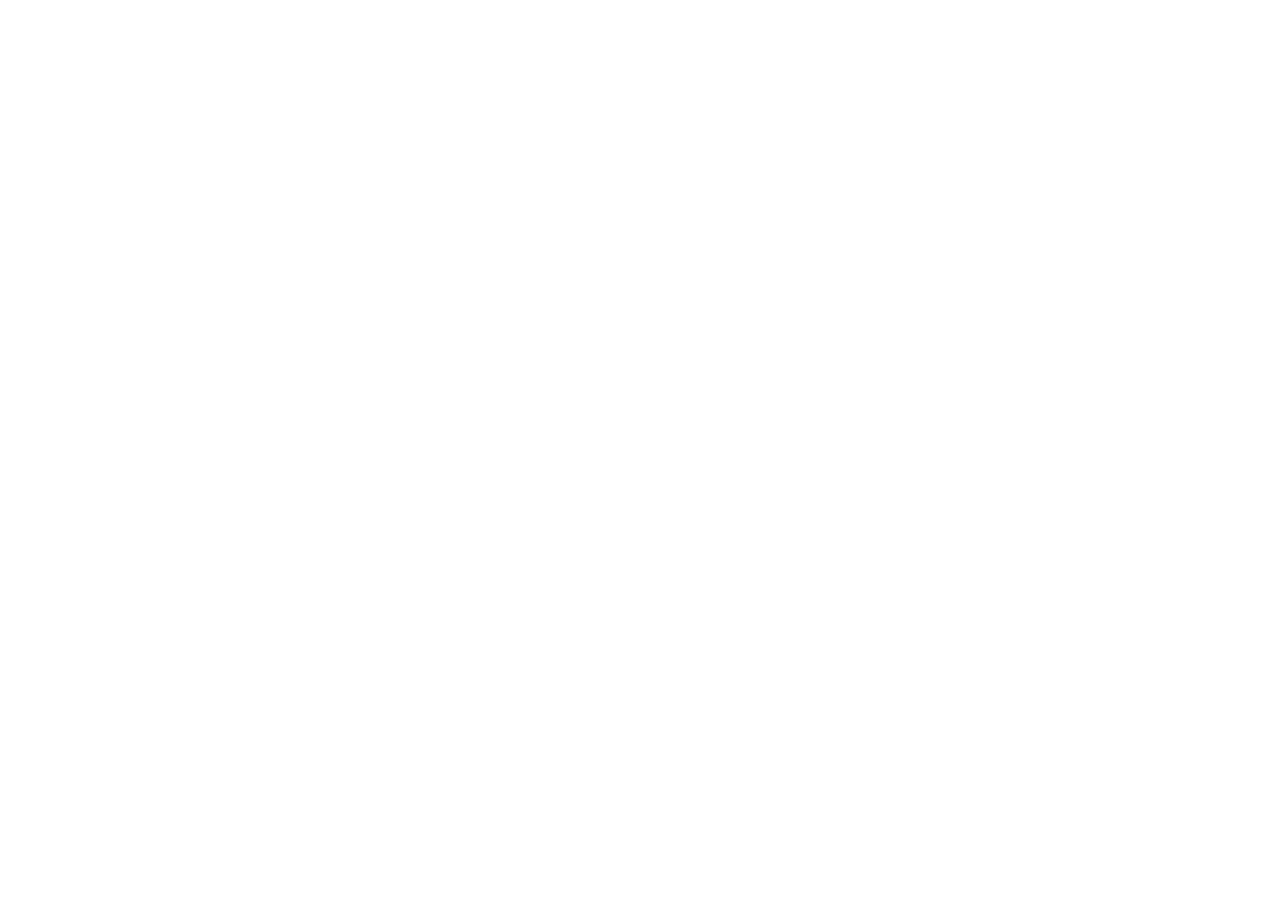
==== index.html @ 811b015f "Added index.html initial file." ====
<!DOCTYPE html>
    <head>
        <meta charset="utf-8">
        <meta http-equiv="X-UA-Compatible" content="IE=edge">
        <title></title>
        <meta name="description" content="">
        <meta name="viewport" content="width=device-width, initial-scale=1">
        <link rel="stylesheet" href="">
    </head>
    <body>
 
        <script src="" async defer></script>
    </body>
</html>
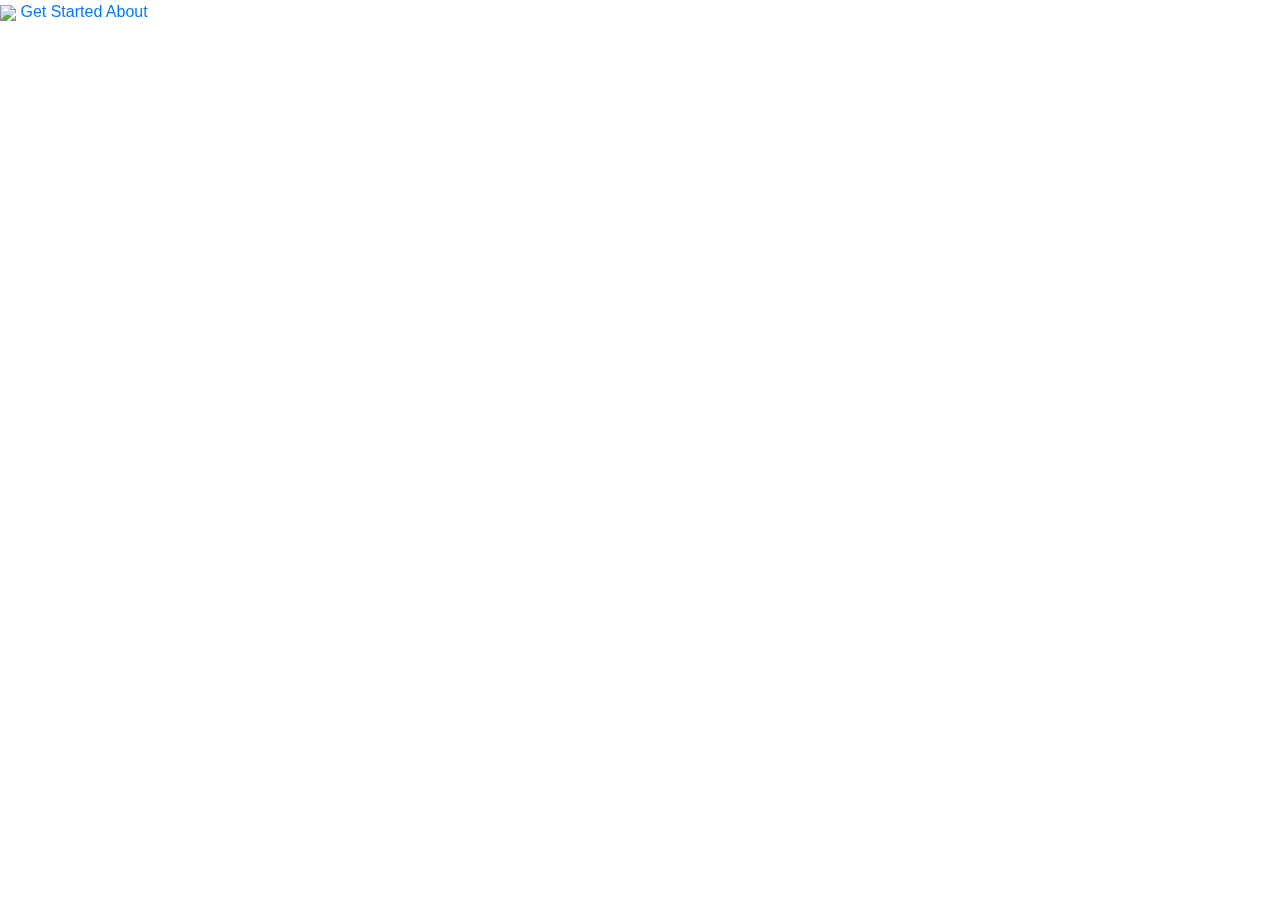
==== commit b88af0f3: "Small changes" ====
--- a/index.html
+++ b/index.html
@@ -6,9 +6,33 @@
         <meta name="description" content="">
         <meta name="viewport" content="width=device-width, initial-scale=1">
         <link rel="stylesheet" href="">
+
+         <!-- Bootstrap CSS -->
+         <link rel="stylesheet" href="https://stackpath.bootstrapcdn.com/bootstrap/4.3.1/css/bootstrap.min.css" integrity="sha384-ggOyR0iXCbMQv3Xipma34MD+dH/1fQ784/j6cY/iJTQUOhcWr7x9JvoRxT2MZw1T" crossorigin="anonymous">
+        <!-- FontAwesome CSS -->
+        <link rel="stylesheet" href="css/font-awesome.min.css">
+         <!-- Styles -->
+        <link rel="stylesheet" href="assets/css/style.css">
+         <!-- Javascript -->
+        <script src="assets/js/app.js"></script>
     </head>
     <body>
- 
-        <script src="" async defer></script>
+         <div class="container-fluid">
+             <div class="row">
+                <nav>
+                    <img src="#">
+                    <a href="#">Get Started</a>
+                    <a href="#">About</a>
+                </nav>
+             </div>
+             <div class="container">
+                <!-- This is where our imgs will go  -->
+             </div>
+
+             <footer>
+                 <!-- Map of current location ??????? -->
+             </footer>
+         </div>
+
     </body>
 </html>--- a/assets/css/style.css
+++ b/assets/css/style.css
@@ -0,0 +1,3 @@
+body {
+backface-visibility: hidden;
+}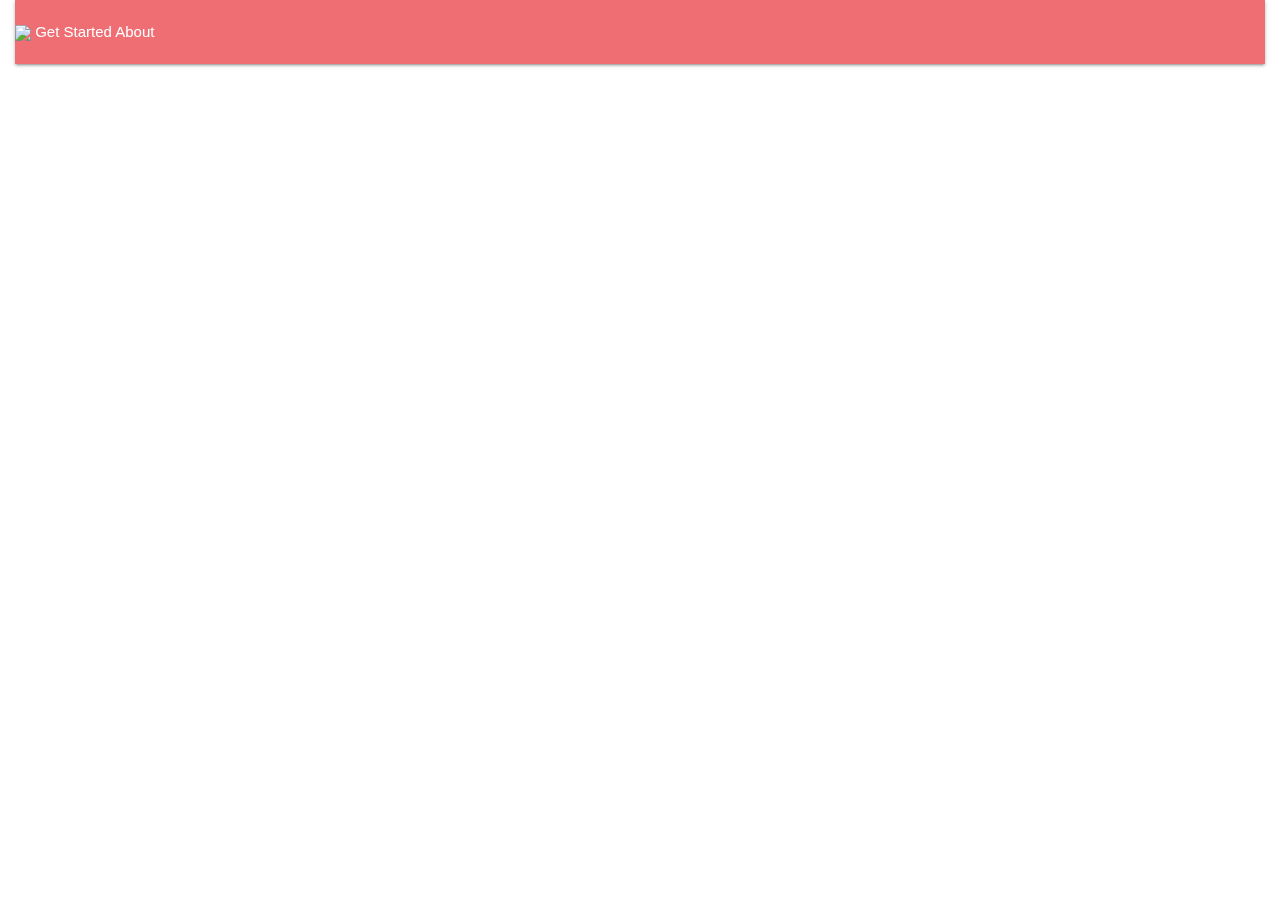
==== commit 940463d8: "Added link to Materializa" ====
--- a/index.html
+++ b/index.html
@@ -13,8 +13,10 @@
         <link rel="stylesheet" href="css/font-awesome.min.css">
          <!-- Styles -->
         <link rel="stylesheet" href="assets/css/style.css">
+        <link rel="stylesheet" href="https://cdnjs.cloudflare.com/ajax/libs/materialize/1.0.0/css/materialize.min.css">
          <!-- Javascript -->
         <script src="assets/js/app.js"></script>
+        <script src="https://cdnjs.cloudflare.com/ajax/libs/materialize/1.0.0/js/materialize.min.js"></script>
     </head>
     <body>
          <div class="container-fluid">
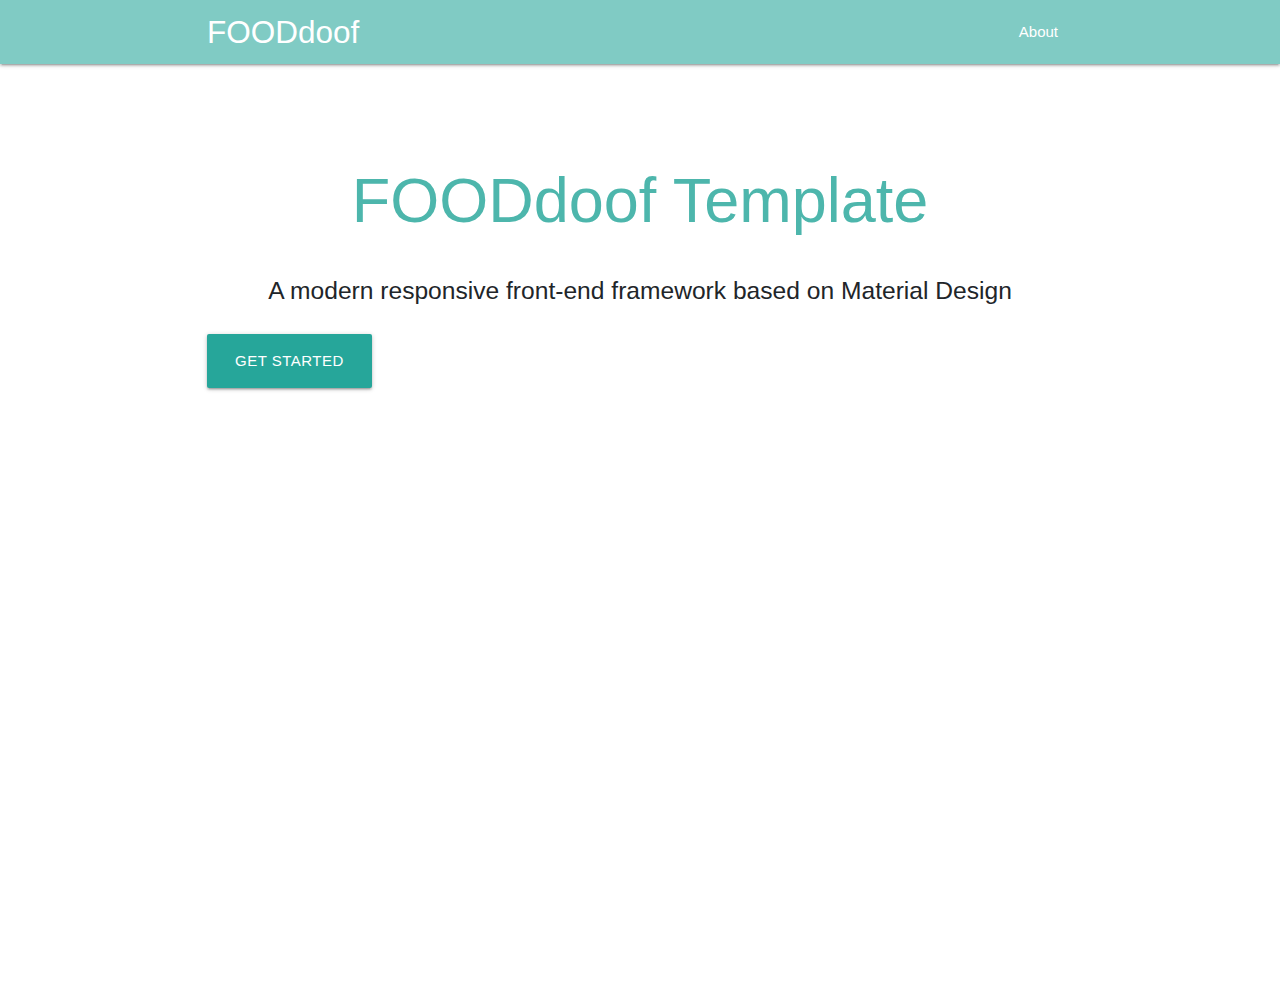
==== commit 372b54c5: "Help us" ====
--- a/index.html
+++ b/index.html
@@ -10,31 +10,88 @@
          <!-- Bootstrap CSS -->
          <link rel="stylesheet" href="https://stackpath.bootstrapcdn.com/bootstrap/4.3.1/css/bootstrap.min.css" integrity="sha384-ggOyR0iXCbMQv3Xipma34MD+dH/1fQ784/j6cY/iJTQUOhcWr7x9JvoRxT2MZw1T" crossorigin="anonymous">
         <!-- FontAwesome CSS -->
-        <link rel="stylesheet" href="css/font-awesome.min.css">
+        <!-- <link rel="stylesheet" href="css/font-awesome.min.css"> -->
          <!-- Styles -->
         <link rel="stylesheet" href="assets/css/style.css">
         <link rel="stylesheet" href="https://cdnjs.cloudflare.com/ajax/libs/materialize/1.0.0/css/materialize.min.css">
          <!-- Javascript -->
         <script src="assets/js/app.js"></script>
         <script src="https://cdnjs.cloudflare.com/ajax/libs/materialize/1.0.0/js/materialize.min.js"></script>
+        <script src="https://code.jquery.com/jquery-3.3.1.slim.min.js" integrity="sha384-q8i/X+965DzO0rT7abK41JStQIAqVgRVzpbzo5smXKp4YfRvH+8abtTE1Pi6jizo" crossorigin="anonymous"></script>
+        <script src="https://cdnjs.cloudflare.com/ajax/libs/popper.js/1.14.7/umd/popper.min.js" integrity="sha384-UO2eT0CpHqdSJQ6hJty5KVphtPhzWj9WO1clHTMGa3JDZwrnQq4sF86dIHNDz0W1" crossorigin="anonymous"></script>
+        <script src="https://stackpath.bootstrapcdn.com/bootstrap/4.3.1/js/bootstrap.min.js" integrity="sha384-JjSmVgyd0p3pXB1rRibZUAYoIIy6OrQ6VrjIEaFf/nJGzIxFDsf4x0xIM+B07jRM" crossorigin="anonymous"></script>
     </head>
     <body>
-         <div class="container-fluid">
-             <div class="row">
-                <nav>
-                    <img src="#">
-                    <a href="#">Get Started</a>
-                    <a href="#">About</a>
-                </nav>
-             </div>
-             <div class="container">
-                <!-- This is where our imgs will go  -->
-             </div>
+
+        <nav class="teal lighten-3" role="navigation">
+                <div class="nav-wrapper container">
+                    <a id="logo-container" href="#" class="brand-logo">FOODdoof</a>
+                    <ul class="right hide-on-med-and-down">
+                    <li><a href="#">About</a></li>
+                    </ul>
+            
+                    <ul id="nav-mobile" class="sidenav">
+                    <li><a href="#">Navbar Link</a></li>
+                    </ul>
+                    <a href="#" data-target="nav-mobile" class="sidenav-trigger"><i class="material-icons">menu</i></a>
+                </div>
+        </nav>
+
+        <div id="index-banner" class="parallax-container">
+                <div class="section no-pad-bot">
+                  <div class="container">
+                    <br><br>
+                    <h1 class="header center teal-text text-lighten-2">FOODdoof Template</h1>
+                    <div class="row center">
+                      <h5 class="header col s12 light">A modern responsive front-end framework based on Material Design</h5>
+                    </div>
+                    <div class="row center">
+                      <a href="http://materializecss.com/getting-started.html" id="download-button" class="btn-large waves-effect waves-light teal lighten-1">Get Started</a>
+                    </div>
+                    <br><br>
+                  </div>
+                </div>
+        </div>
+
+            <div class="row">
+                <div id="carouselExampleIndicators" class="carousel slide" data-ride="carousel">
+                        <ol class="carousel-indicators">
+                          <li data-target="#carouselExampleIndicators" data-slide-to="0" class="active"></li>
+                          <li data-target="#carouselExampleIndicators" data-slide-to="1"></li>
+                          <li data-target="#carouselExampleIndicators" data-slide-to="2"></li>
+                        </ol>
+                        <div class="carousel-inner">
+                          <div class="carousel-item active">
+                            <img src="assets/images/chairs-menu-restaurant-6267.jpg" class="d-block w-100" alt="...">
+                          </div>
+                          <div class="carousel-item">
+                            <img src="assets/images/buffet-counter-cozy-776538.jpg" class="d-block w-100" alt="...">
+                          </div>
+                          <div class="carousel-item">
+                            <img src="assets/images/audience-band-celebration-1983046.jpg" class="d-block w-100" alt="...">
+                          </div>
+                          <div class="carousel-item">
+                            <img src="assets/images/architecture-building-empty-416328.jpg" class="d-block w-100" alt="...">
+                          </div>
+                          <div class="carousel-item">
+                            <img src="assets/images/party-outside.jpg" class="d-block w-100" alt="...">
+                          </div>
+                        </div>
+                        <a class="carousel-control-prev" href="#carouselExampleIndicators" role="button" data-slide="prev">
+                          <span class="carousel-control-prev-icon" aria-hidden="true"></span>
+                          <span class="sr-only">Previous</span>
+                        </a>
+                        <a class="carousel-control-next" href="#carouselExampleIndicators" role="button" data-slide="next">
+                          <span class="carousel-control-next-icon" aria-hidden="true"></span>
+                          <span class="sr-only">Next</span>
+                        </a>
+                </div>
+            </div>
+         
 
              <footer>
                  <!-- Map of current location ??????? -->
              </footer>
-         </div>
 
     </body>
 </html>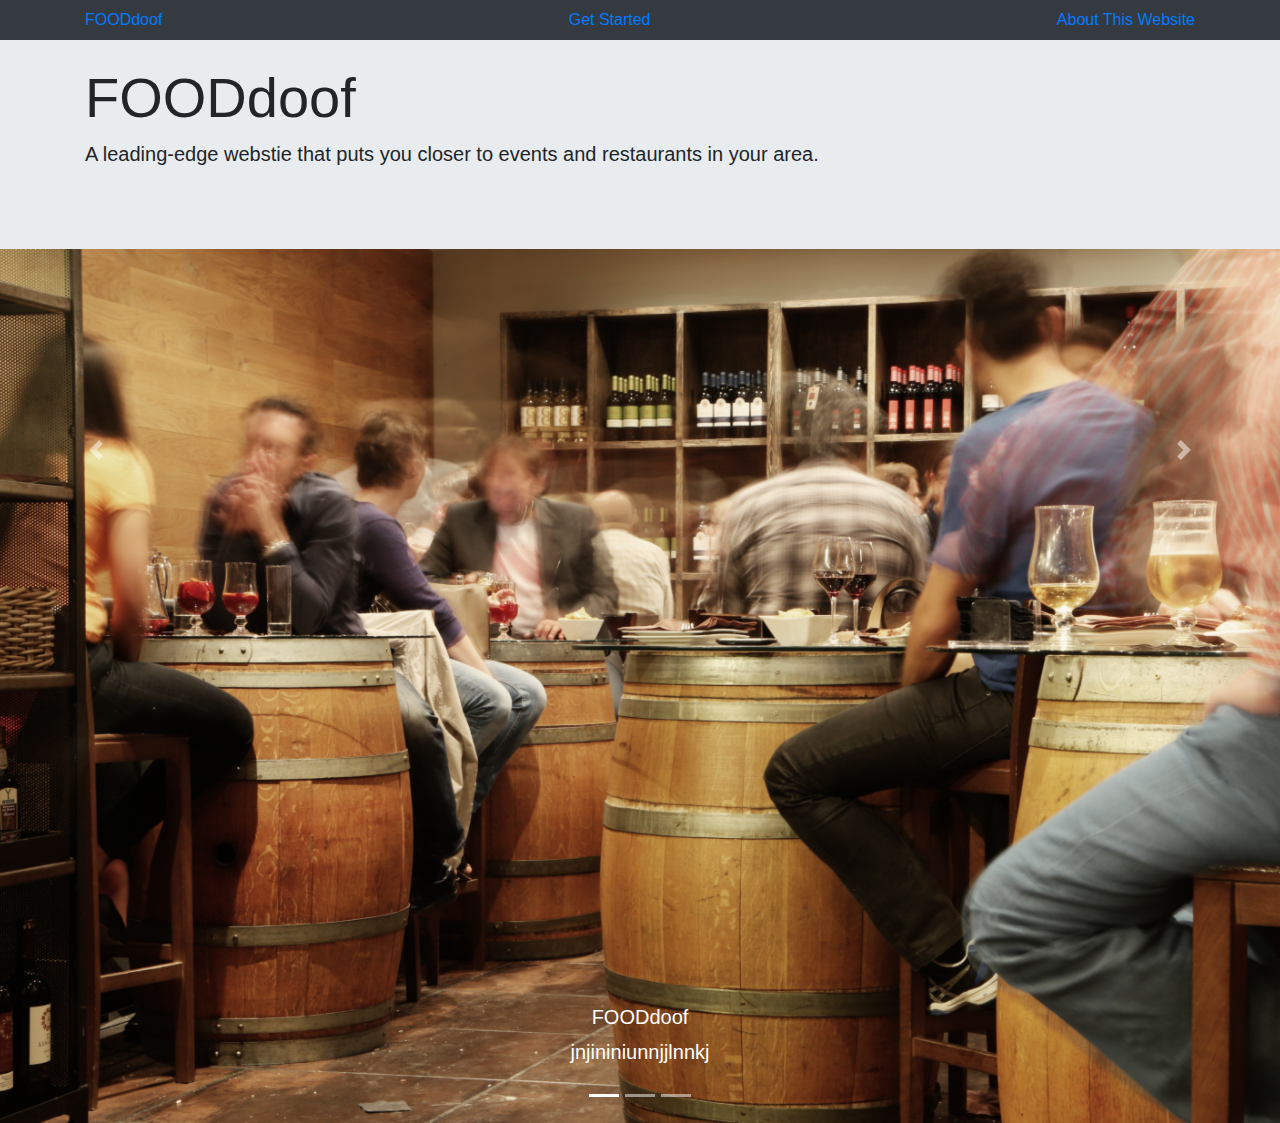
==== commit dbaf6716: "Fixed carousel" ====
--- a/index.html
+++ b/index.html
@@ -8,49 +8,31 @@
         <link rel="stylesheet" href="">
 
          <!-- Bootstrap CSS -->
+         <!-- FontAwesome CSS -->
+         <!-- <link rel="stylesheet" href="css/font-awesome.min.css"> -->
+         <!-- Styles -->
+         <link rel="stylesheet" href="assets/css/style.css">
          <link rel="stylesheet" href="https://stackpath.bootstrapcdn.com/bootstrap/4.3.1/css/bootstrap.min.css" integrity="sha384-ggOyR0iXCbMQv3Xipma34MD+dH/1fQ784/j6cY/iJTQUOhcWr7x9JvoRxT2MZw1T" crossorigin="anonymous">
-        <!-- FontAwesome CSS -->
-        <!-- <link rel="stylesheet" href="css/font-awesome.min.css"> -->
-         <!-- Styles -->
-        <link rel="stylesheet" href="assets/css/style.css">
-        <link rel="stylesheet" href="https://cdnjs.cloudflare.com/ajax/libs/materialize/1.0.0/css/materialize.min.css">
+         <link rel="stylesheet" href="assets/css/style.css">
          <!-- Javascript -->
         <script src="assets/js/app.js"></script>
-        <script src="https://cdnjs.cloudflare.com/ajax/libs/materialize/1.0.0/js/materialize.min.js"></script>
-        <script src="https://code.jquery.com/jquery-3.3.1.slim.min.js" integrity="sha384-q8i/X+965DzO0rT7abK41JStQIAqVgRVzpbzo5smXKp4YfRvH+8abtTE1Pi6jizo" crossorigin="anonymous"></script>
-        <script src="https://cdnjs.cloudflare.com/ajax/libs/popper.js/1.14.7/umd/popper.min.js" integrity="sha384-UO2eT0CpHqdSJQ6hJty5KVphtPhzWj9WO1clHTMGa3JDZwrnQq4sF86dIHNDz0W1" crossorigin="anonymous"></script>
-        <script src="https://stackpath.bootstrapcdn.com/bootstrap/4.3.1/js/bootstrap.min.js" integrity="sha384-JjSmVgyd0p3pXB1rRibZUAYoIIy6OrQ6VrjIEaFf/nJGzIxFDsf4x0xIM+B07jRM" crossorigin="anonymous"></script>
+        
     </head>
     <body>
 
-        <nav class="teal lighten-3" role="navigation">
+        <nav class="navbar navbar-dark bg-dark fixed-top" role="navigation">
                 <div class="nav-wrapper container">
                     <a id="logo-container" href="#" class="brand-logo">FOODdoof</a>
-                    <ul class="right hide-on-med-and-down">
-                    <li><a href="#">About</a></li>
-                    </ul>
-            
-                    <ul id="nav-mobile" class="sidenav">
-                    <li><a href="#">Navbar Link</a></li>
-                    </ul>
-                    <a href="#" data-target="nav-mobile" class="sidenav-trigger"><i class="material-icons">menu</i></a>
+                    <a href="#">Get Started</a>
+                    <a href="#">About This Website</a>
                 </div>
         </nav>
 
-        <div id="index-banner" class="parallax-container">
-                <div class="section no-pad-bot">
-                  <div class="container">
-                    <br><br>
-                    <h1 class="header center teal-text text-lighten-2">FOODdoof Template</h1>
-                    <div class="row center">
-                      <h5 class="header col s12 light">A modern responsive front-end framework based on Material Design</h5>
-                    </div>
-                    <div class="row center">
-                      <a href="http://materializecss.com/getting-started.html" id="download-button" class="btn-large waves-effect waves-light teal lighten-1">Get Started</a>
-                    </div>
-                    <br><br>
-                  </div>
-                </div>
+        <div class="jumbotron jumbotron-fluid">
+          <div class="container">
+            <h1 class="display-4">FOODdoof</h1>
+            <p class="lead">A leading-edge webstie that puts you closer to events and restaurants in your area.</p>
+          </div>
         </div>
 
             <div class="row">
@@ -62,19 +44,26 @@
                         </ol>
                         <div class="carousel-inner">
                           <div class="carousel-item active">
-                            <img src="assets/images/chairs-menu-restaurant-6267.jpg" class="d-block w-100" alt="...">
+                            <img src="assets/images/alcohol-bar-beverages-3540.jpg" class="d-block w-100" alt="...">
+                            <div class="carousel-caption d-none d-md-block">
+                              <h5>FOODdoof</h5>
+                              <p class="lead">jnjininiunnjjlnnkj</p>
+                            </div>
                           </div>
                           <div class="carousel-item">
                             <img src="assets/images/buffet-counter-cozy-776538.jpg" class="d-block w-100" alt="...">
+                            <div class="carousel-caption d-none d-md-block">
+                              <h5>FOODdoof</h5>
+                              <p class="lead">jnjininiunnjjlnnkj</p>
+                            </div>
                           </div>
                           <div class="carousel-item">
                             <img src="assets/images/audience-band-celebration-1983046.jpg" class="d-block w-100" alt="...">
+                            <div class="carousel-caption d-none d-md-block">
+                              <h5>FOODdoof</h5>
+                              <p class="lead">jnjininiunnjjlnnkj</p>
+                            </div>
                           </div>
-                          <div class="carousel-item">
-                            <img src="assets/images/architecture-building-empty-416328.jpg" class="d-block w-100" alt="...">
-                          </div>
-                          <div class="carousel-item">
-                            <img src="assets/images/party-outside.jpg" class="d-block w-100" alt="...">
                           </div>
                         </div>
                         <a class="carousel-control-prev" href="#carouselExampleIndicators" role="button" data-slide="prev">
@@ -93,5 +82,10 @@
                  <!-- Map of current location ??????? -->
              </footer>
 
+
+             <script src="https://code.jquery.com/jquery-3.3.1.slim.min.js" integrity="sha384-q8i/X+965DzO0rT7abK41JStQIAqVgRVzpbzo5smXKp4YfRvH+8abtTE1Pi6jizo" crossorigin="anonymous"></script>
+             <script src="https://cdnjs.cloudflare.com/ajax/libs/popper.js/1.14.7/umd/popper.min.js" integrity="sha384-UO2eT0CpHqdSJQ6hJty5KVphtPhzWj9WO1clHTMGa3JDZwrnQq4sF86dIHNDz0W1" crossorigin="anonymous"></script>
+             <script src="https://stackpath.bootstrapcdn.com/bootstrap/4.3.1/js/bootstrap.min.js" integrity="sha384-JjSmVgyd0p3pXB1rRibZUAYoIIy6OrQ6VrjIEaFf/nJGzIxFDsf4x0xIM+B07jRM" crossorigin="anonymous"></script>
+
     </body>
 </html>--- a/assets/css/style.css
+++ b/assets/css/style.css
@@ -0,0 +1,3 @@
+.jumbotron {
+    margin-bottom: 0rem;
+}--- a/assets/css/style.css
+++ b/assets/css/style.css
@@ -0,0 +1,3 @@
+.jumbotron {
+    margin-bottom: 0rem;
+}